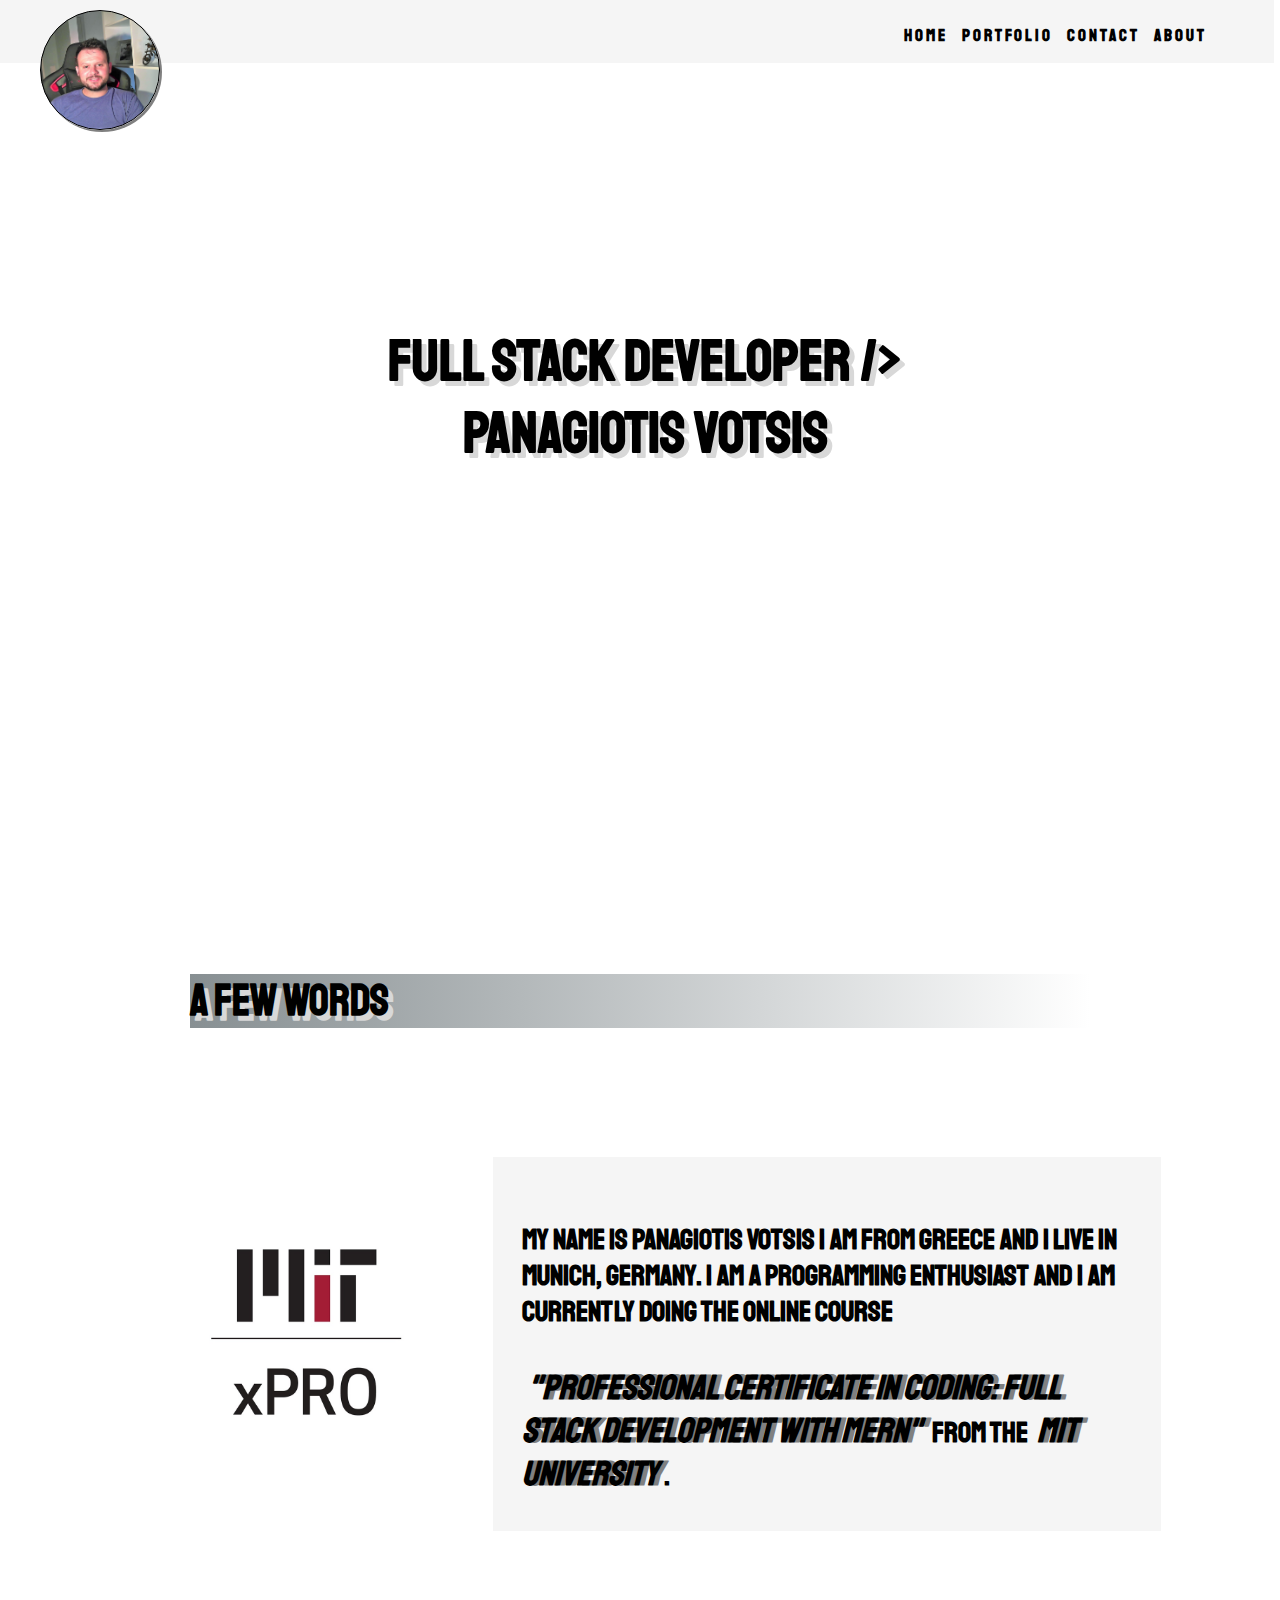
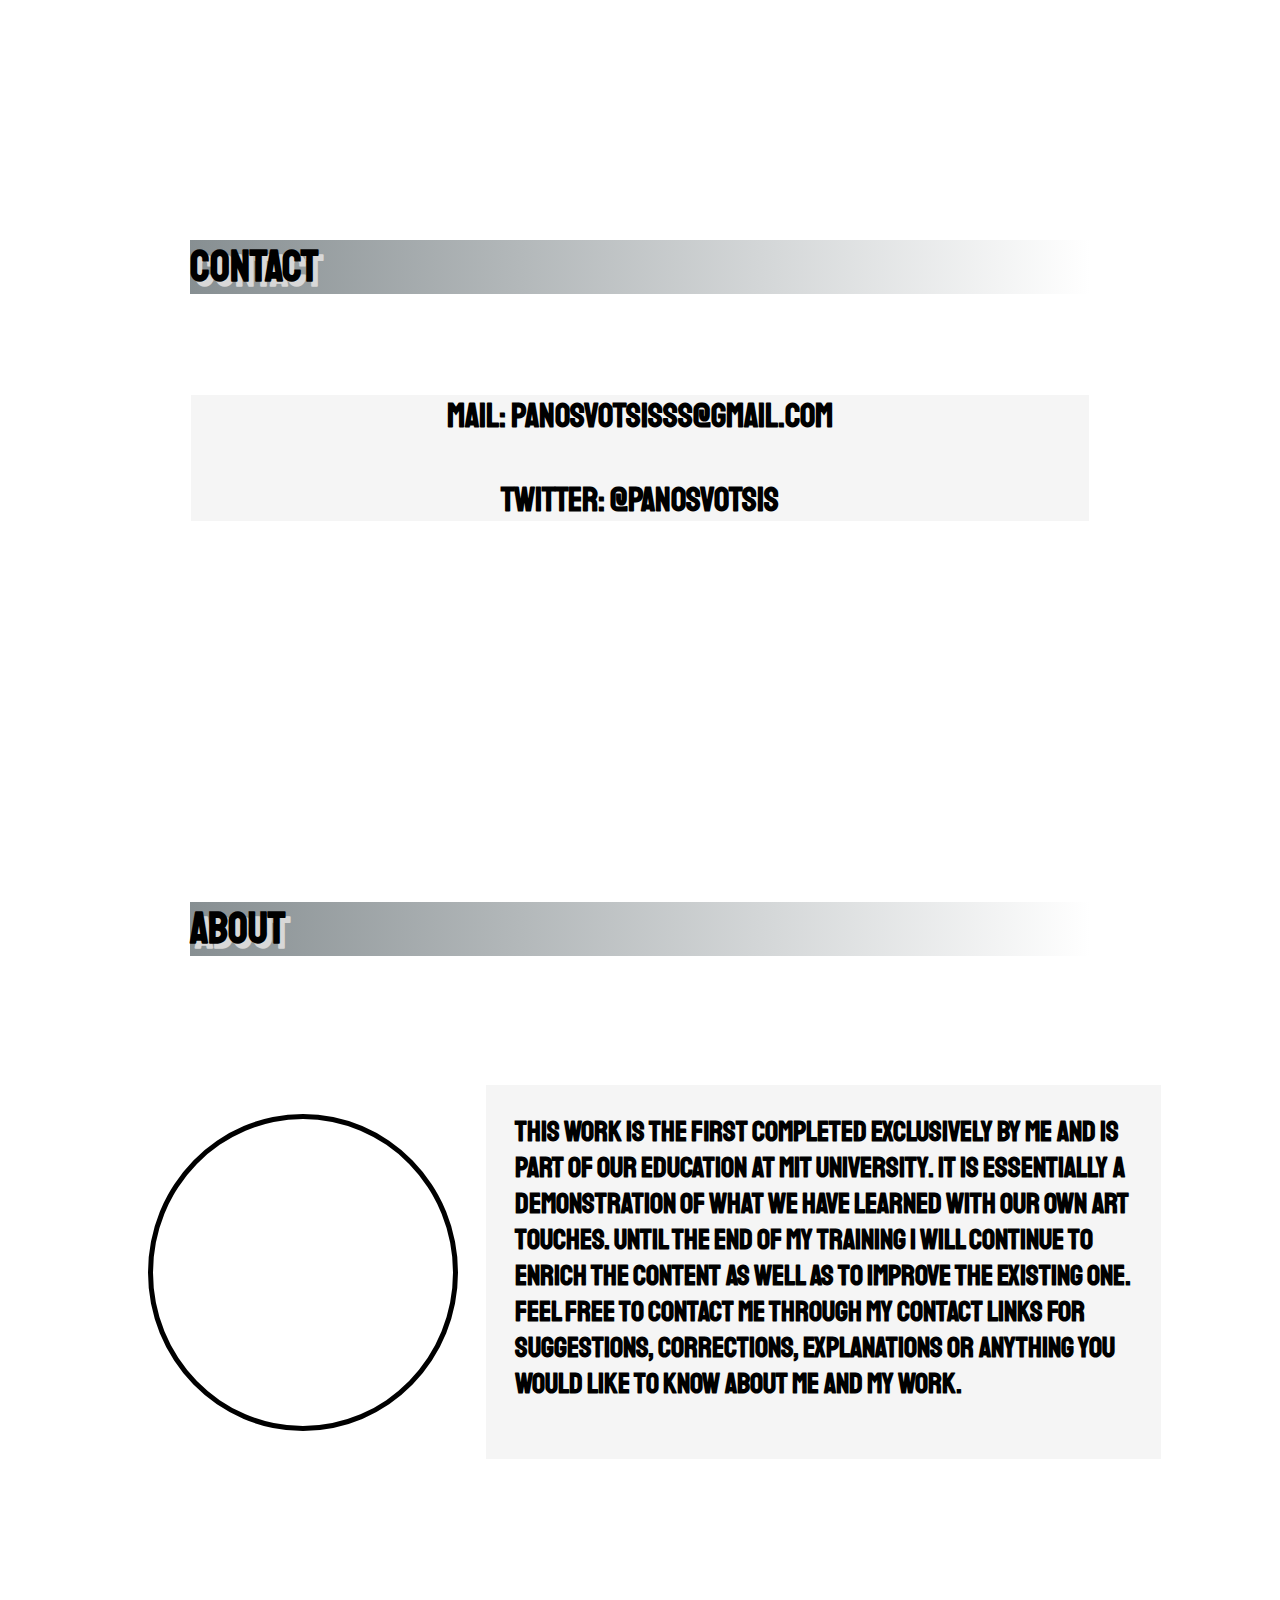
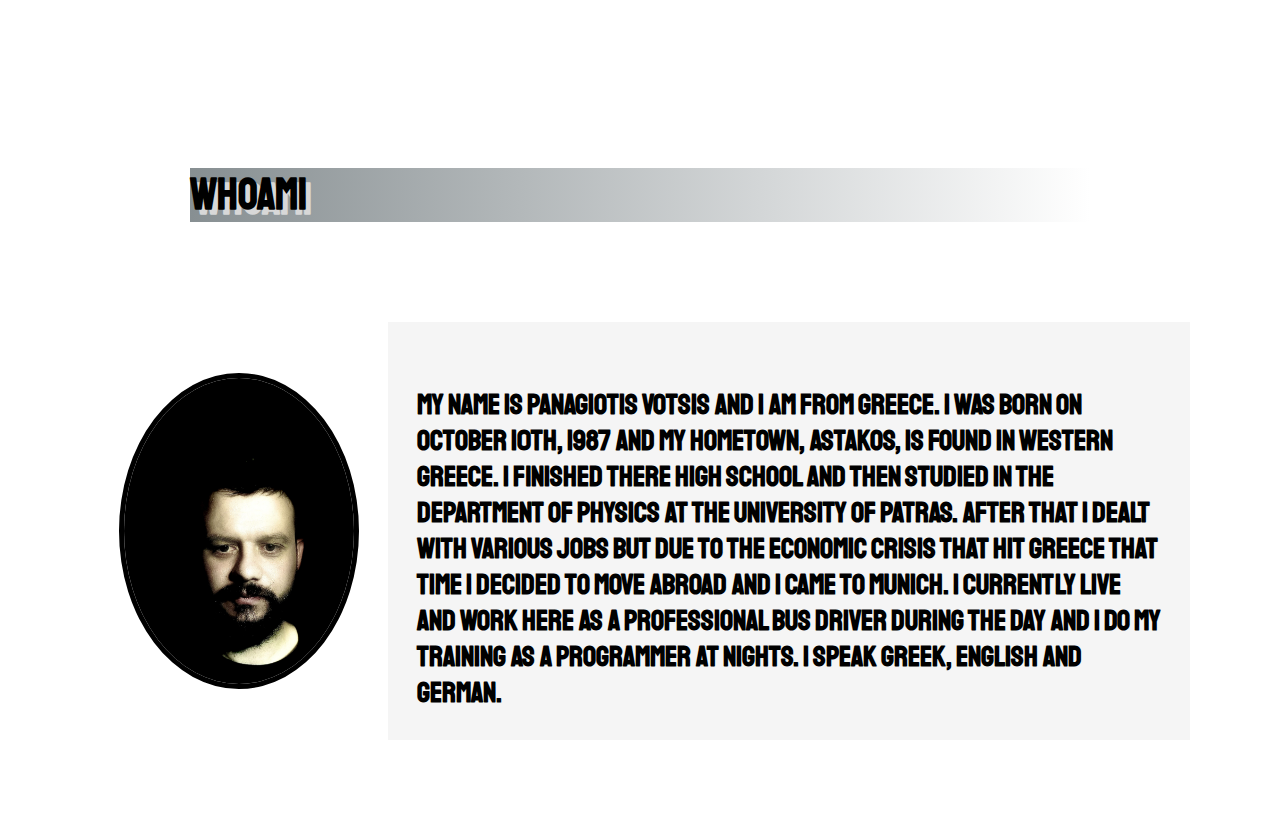
==== index.html @ d3d99af6 "Add files via upload" ====
<!DOCTYPE html>
<html lang="en">
<head>
    <meta charset="UTF-8">
    <meta http-equiv="X-UA-Compatible" content="IE=edge">
    <meta name="viewport" content="width=device-width, initial-scale=1.0">
    <link rel="stylesheet" href="styles.css">
    <link rel="preconnect" href="https://fonts.gstatic.com">
    <link href="https://fonts.googleapis.com/css2?family=Staatliches&display=swap" rel="stylesheet">
    <link href="https://fonts.googleapis.com/css2?family=Sacramento&display=swap" rel="stylesheet">
    <title>PV</title>
</head>
<body>
    <div class="navbar">
        <header>
            <div class="wrapper">
                <div class="logo">
                    <p class="logo-name"></p>
                </div>
                <nav>
                    <a href="#banner">Home</a>
                    <a href="portfolio.html">Portfolio</a>
                    <a href="#contact">Contact</a>
                    <a href="#about">About</a>
                </nav>
            </div>     
        </header> 
    </div>
    <div class="grid-container">
        <div class="banner" id="banner">
            <h1>Full Stack Developer /></h1>
            <h1>Panagiotis Votsis</h1>
        </div>
    </div>
        <div class="biography" id="biography">
            <h2>A few words</h2>
            <div class = "biography2"><img src="MITxPROicon.jpg">
                <p><br>My name is Panagiotis Votsis I am from Greece and I live in Munich, Germany. I am a programming enthusiast and I am currently doing the online course <br><br><span>"Professional Certificate in Coding:  Full Stack Development with MERN"</span> from the <span>MIT University</span>.     
                </p> </div>
            </div>
        <div class="contact" id="contact">
            <h2>Contact</h2>
            <p><h3>Mail: panosvotsisss@gmail.com<br><br>Twitter: @PanosVotsis</h3></p>
        </div>
        <div class="about" id="about">
            <h2>About</h2>
            <div class = "about2"><iframe width="420" height="315" src="https://www.youtube.com/embed/6J3BcZiXvJg" controls></iframe>
            <p> This work is the first completed exclusively by me and is part of our education at MIT University. It is essentially a demonstration of what we have learned with our own art touches. Until the end of my training I will continue to enrich the content as well as to improve the existing one. Feel free to contact me through my contact links for suggestions, corrections, explanations or anything you would like to know about me and my work.</p>
            </div>
        </div>
        <div class="who-am-i" id="who-am-i">
            <h2>Whoami</h2>
            <div class = "whoami"><img src="me2.jpg">
            <p><br>My name is Panagiotis Votsis and I am from Greece. I was born on October 10th, 1987 and my hometown, Astakos, is found in western Greece. I finished there High School and then studied in the department of Physics at the University of Patras. After that I dealt with various jobs but due to the economic crisis that hit Greece that time I decided to move abroad and I came to Munich. I currently live and work here as a professional bus driver during the day and I do my training as a programmer at nights. I speak Greek, English and German. </p>
            </div>
        </div>
        
    </div>
    
</body>
<script src="script.js"></script>

</html>
---- styles.css ----
:root {
    font-size: calc(1em + 1vw);
    overflow: auto;
}


* {
    padding: 0;
    margin: 0;
    font-family: 'Staatliches', cursive;
    font-weight: 700;
    box-sizing: border-box;

    
    
}

body {
    text-align: center;
    background: white;
    display: grid;
    grid-template-rows: minmax(10px, auto);
    
}

/* navbar styles*/
.navbar {
    background-color: whitesmoke;
    grid-row: 1 / 2;
    margin: 0;
    padding: 0;
    position: fixed;
    z-index: 100;
    height: 7vh;
    width: 99.5vw;
    font-size: 0.6em;
    color: black;
    display: block;
}



.logo-name {
    position: absolute;
    top: 10px;
    left: 40px;
    background-image: url("me.jpg");
    background-size: cover;
    padding: 2px;
    color: white;
    border: 1px solid black;
    width: 120px;
    height: 120px;
    border-radius: 50%;
    box-shadow: 2px 2px grey;
    transition: 1000ms;
    
}

.logo-name:hover {

    border: 1px solid white;
    width: 150px;
    height: 150px;
    transform: rotate(360deg);
}



nav {
    position: absolute;
    
    word-spacing: 5px;
    letter-spacing: 2px;
    margin: 10px auto;
    top: 15px;
    left: calc(90vw - 250px);
    
}

nav a {
    
    text-decoration: none;
    padding: 2px;
    font-size: 1em;
    color: black;
    letter-spacing: 3px;
    transition: 1000ms;

}

nav a:hover {
    background: lightgreen;
    color: white;
    background-color: black;
    border-radius: 20%;
    padding: 10px;
    text-shadow: none;
}


/*homepage styles*/
.grid-container {
    display: grid;
    grid-row: 2 / 3;
    font-size: 1rem;
    align-items: center;
    justify-content: center;
    padding-left: 10px;
    
}

h2 {
    margin: 100px;
    text-align: left;
    text-shadow: 5px 5px rgb(216, 216, 216);
    background: linear-gradient(to right, rgb(135, 143, 146), white)


}

.banner {
    
    text-shadow: 5px 5px rgb(216, 216, 216);
    padding: 35vh;
    text-align: center;
    
}

.biography {
    grid-row: 3;
    margin: 10vh;
    text-align: left;
    
}

.biography2 {
    display: flex;
    padding: 1rem;
}

.biography p {
    text-align: left;
    padding: 1rem;
    background: whitesmoke;
}

.biography img {
    border-radius: 50%;
    width: 11em;
    height: 11em;
   
    margin: 1em;
}

.biography p span {
    font-size: 1.2rem;
    font-style: italic;
    text-shadow: 5px 0 grey;
    padding: 0.2rem;
}

.contact {
    grid-row: 4;
    margin: 10vh;   
}

.contact h3 {
    margin: 3em;
    background: whitesmoke;
}

.about {
    grid-row: 5;
    margin: 10vh;
    text-align: left;
}


.about p {
    padding: 1rem;
    background: whitesmoke;
}

.about2 {
    display: flex;
    padding: 1rem;
}

.about iframe {
    border-radius: 50%;
    width: 11em;
    height: 11em;
    border: 5px solid black;
    margin: 1em;
}



.who-am-i {
    grid-row: 6;
    margin: 10vh;
    text-align: left;
}

.who-am-i  p {
    background: whitesmoke;
    padding: 1rem;
}

.who-am-i img {
    border-radius: 50%;
    width: 11em;
    height: 11em;
    border: 5px solid black;
    margin: 1em;
}

.whoami {
    display: flex;
    align-items: center; 
    
 
}    
/*portfolio styles*/
.portfoliowrapper {
    border: 10px solid brown;
    grid-template-rows: minmax(300px, auto);
    background: whitesmoke;
    font-family: Cambria, Cochin, Georgia, Times, 'Times New Roman', serif;
}


.title {
    text-shadow: 5px 5px rgb(216, 216, 216);
    padding: 20vh;
    text-align: center;
    border-bottom: 1px solid grey;
    
}

.pacmen {
   grid-row: 2;
   color: rgb(3, 3, 94);
   text-shadow: -5px 0 white, 0 5px white, 5px 0 white, 0 -5px white;
   padding-top: 100px;
   padding-bottom: 100px;
   border: 10px solid rgb(11, 58, 2);
}

.pacmen a {
    font-size: 1.2em;
    color: black;
    text-shadow: 5px 0 white;
}


.pacmen img {
    
    transform: translateX(0px);
    width: 25vw;
    height: 25vw;
    border-radius: 50%;
    border: 5px solid black;
}



.eyes {
    grid-row: 3;
    color: rgb(3, 3, 94);
    text-shadow: -5px 0 white, 0 5px white, 5px 0 white, 0 -5px white;
    padding-top: 100px;
    padding-bottom: 100px;
    border: 10px solid rgb(27, 2, 87);
}

.eyes a {
    font-size: 1.2em;
    color: black;
    text-shadow: 5px 0 white;
}

.eyes img {
     
    transform: translateX(0px);
    width: 25vw;
    height: 25vw;
    border-radius: 50%;
    border: 5px solid black;
}
 
 

.bus-tracker {
    grid-row: 4;
    color: rgb(3, 3, 94);
    text-shadow: -5px 0 white, 0 5px white, 5px 0 white, 0 -5px white;
    padding-top: 100px;
    padding-bottom: 100px;
    border: 10px solid rgb(42, 85, 165);
}

.bus-tracker a {
    font-size: 1.2em;
    color: black;
    text-shadow: 5px 0 white;
}
 
.bus-tracker img {
 
    transform: translateX(0px);
    width: 25vw;
    height: 25vw;
    border-radius: 50%;
    border: 5px solid black;
    
}
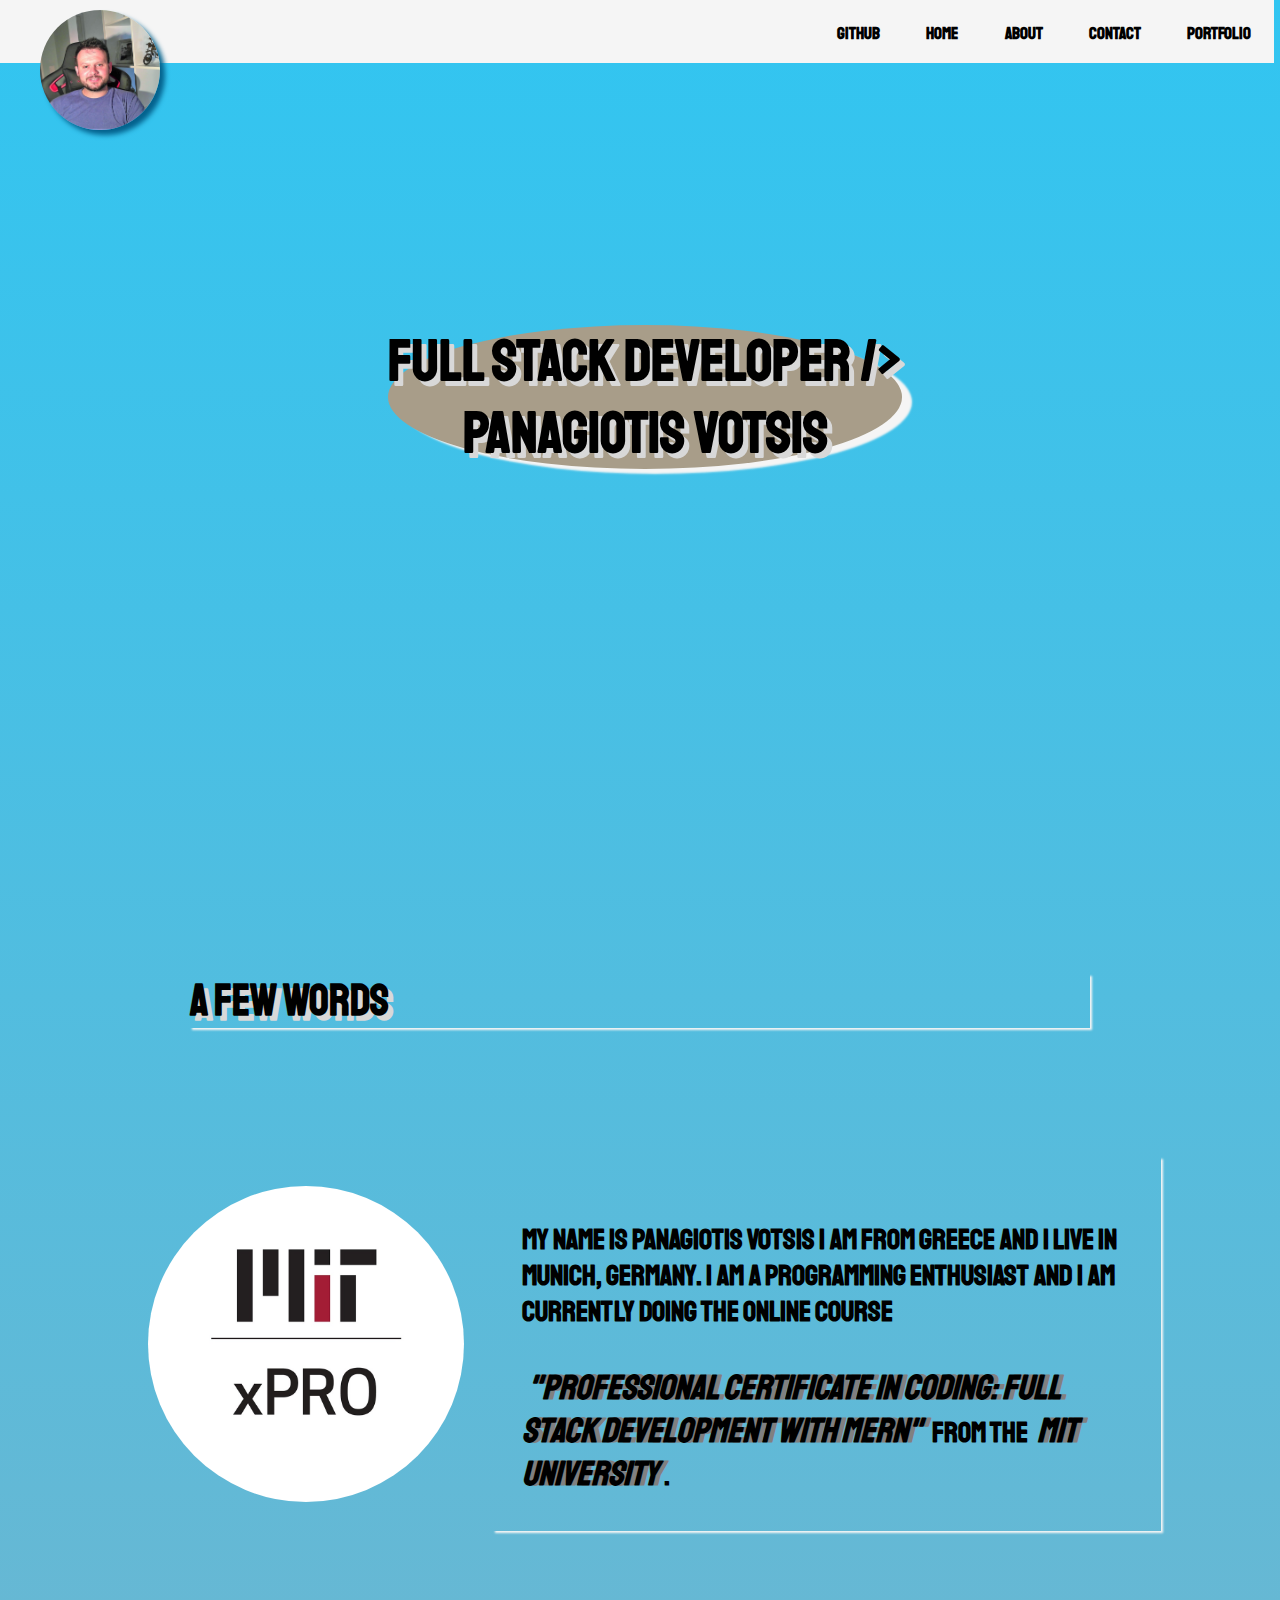
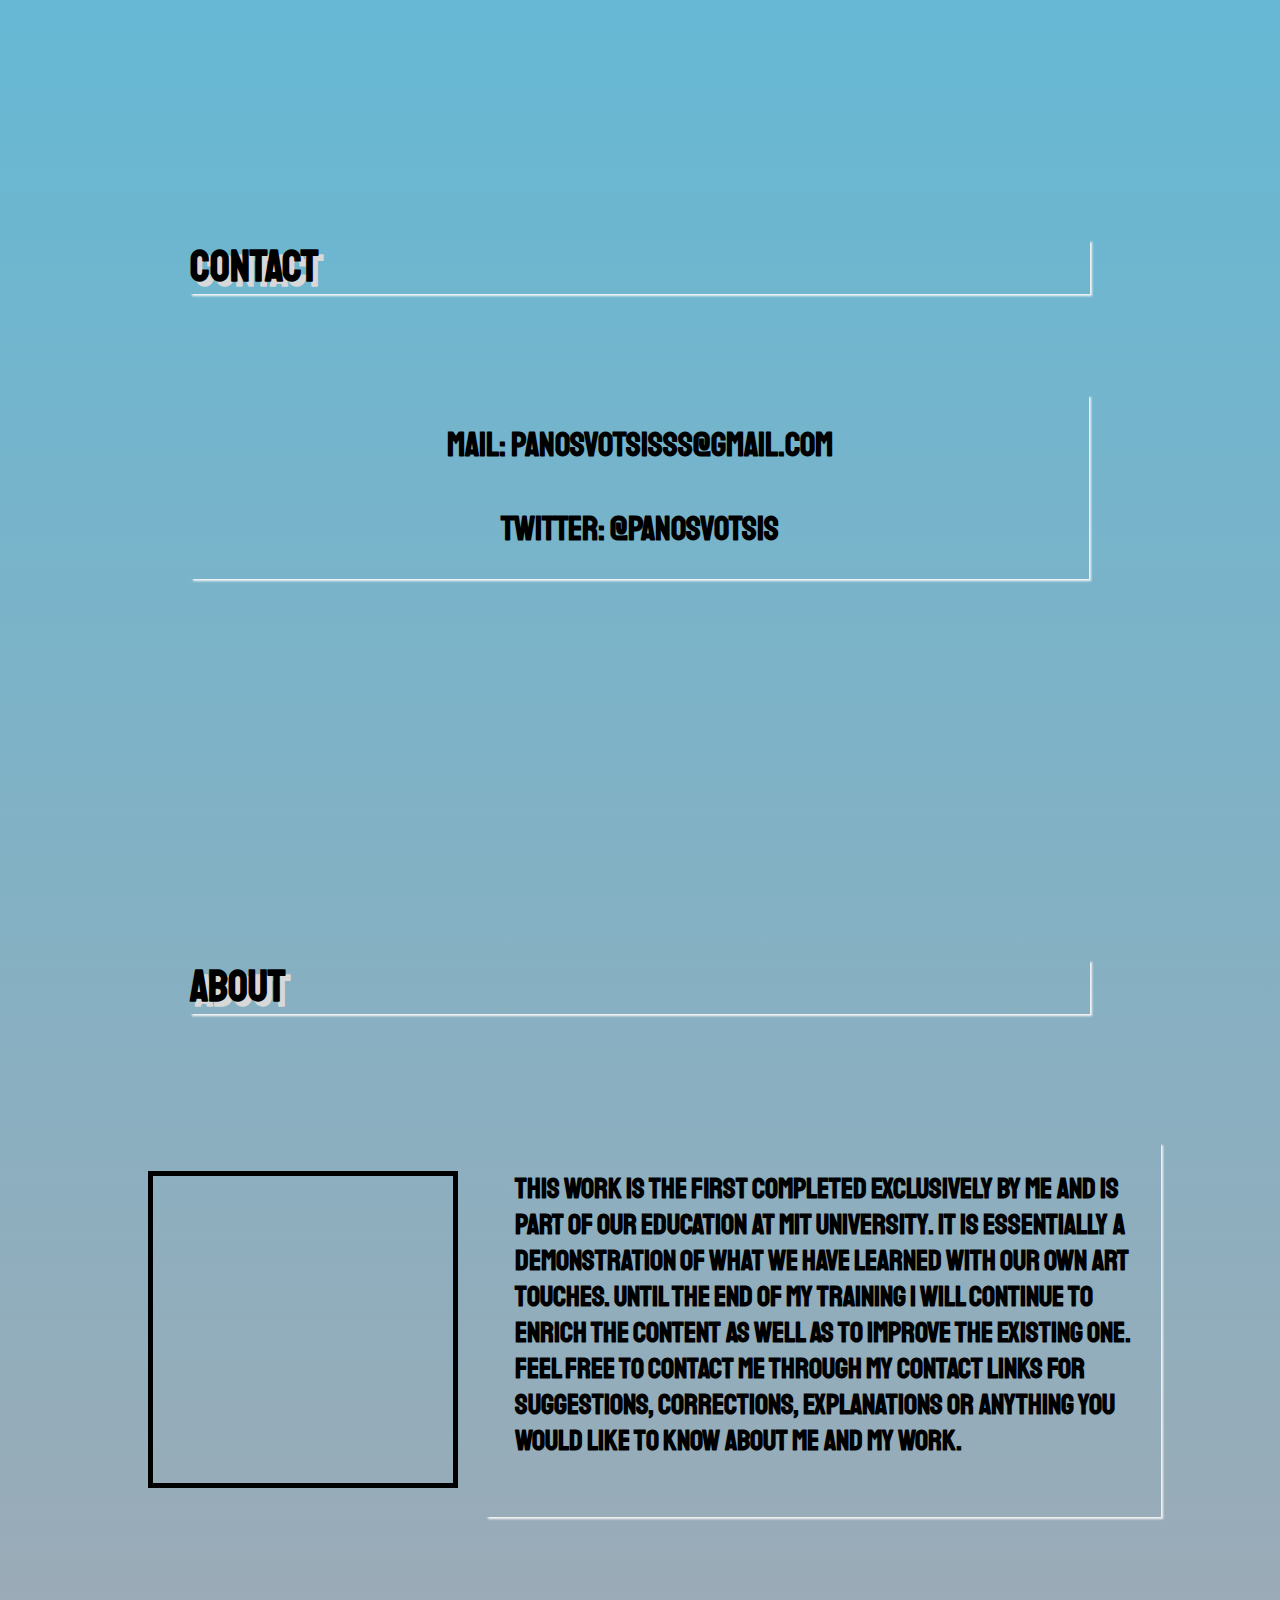
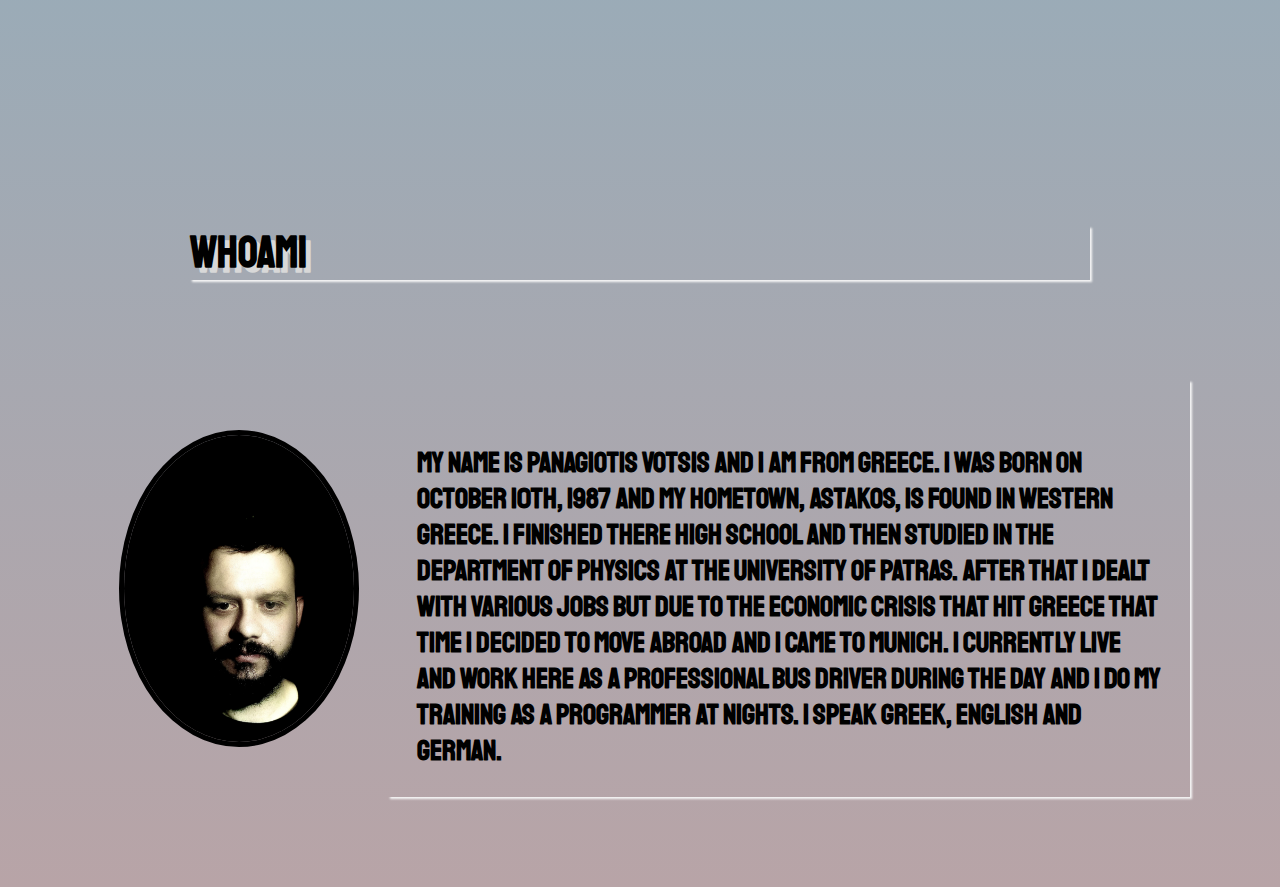
==== commit 481b0a68: "Update index.html" ====
--- a/index.html
+++ b/index.html
@@ -17,12 +17,16 @@
                 <div class="logo">
                     <p class="logo-name"></p>
                 </div>
-                <nav>
-                    <a href="#banner">Home</a>
-                    <a href="portfolio.html">Portfolio</a>
-                    <a href="#contact">Contact</a>
-                    <a href="#about">About</a>
-                </nav>
+                <div class="nav-list">
+                    <nav>
+                       
+                        <a href="portfolio.html">Portfolio</a>
+                        <a href="#contact">Contact</a>
+                        <a href="#about">About</a>
+                        <a href="#banner">Home</a>
+                        <a href="https://github.com/votsisp">Github</a>
+                    </nav>
+                </div>    
             </div>     
         </header> 
     </div>
@@ -60,4 +64,4 @@
 </body>
 <script src="script.js"></script>
 
-</html>+</html>
--- a/styles.css
+++ b/styles.css
@@ -20,13 +20,13 @@
     background: white;
     display: grid;
     grid-template-rows: minmax(10px, auto);
+    background: linear-gradient(to bottom, rgb(49, 197, 241), rgb(184, 164, 167));
     
 }
 
 /* navbar styles*/
 .navbar {
     background-color: whitesmoke;
-    grid-row: 1 / 2;
     margin: 0;
     padding: 0;
     position: fixed;
@@ -35,7 +35,6 @@
     width: 99.5vw;
     font-size: 0.6em;
     color: black;
-    display: block;
 }
 
 
@@ -48,53 +47,35 @@
     background-size: cover;
     padding: 2px;
     color: white;
-    border: 1px solid black;
     width: 120px;
     height: 120px;
     border-radius: 50%;
-    box-shadow: 2px 2px grey;
+    box-shadow: 5px 5px 5px rgb(4, 98, 141);
     transition: 1000ms;
     
 }
 
 .logo-name:hover {
-
-    border: 1px solid white;
     width: 150px;
     height: 150px;
     transform: rotate(360deg);
 }
 
 
-
-nav {
-    position: absolute;
-    
-    word-spacing: 5px;
-    letter-spacing: 2px;
-    margin: 10px auto;
-    top: 15px;
-    left: calc(90vw - 250px);
-    
-}
-
 nav a {
-    
+    float: right;
+    justify-content: center;
+    color: black; 
+    padding: 0.3rem;
+    margin: 0.5rem;
     text-decoration: none;
-    padding: 2px;
-    font-size: 1em;
-    color: black;
-    letter-spacing: 3px;
-    transition: 1000ms;
-
 }
 
 nav a:hover {
-    background: lightgreen;
+    
     color: white;
     background-color: black;
-    border-radius: 20%;
-    padding: 10px;
+    border-radius: 50%;
     text-shadow: none;
 }
 
@@ -114,42 +95,54 @@
     margin: 100px;
     text-align: left;
     text-shadow: 5px 5px rgb(216, 216, 216);
+    
+}
+
+.grid-container h2 {
     background: linear-gradient(to right, rgb(135, 143, 146), white)
-
-
 }
 
 .banner {
     
     text-shadow: 5px 5px rgb(216, 216, 216);
-    padding: 35vh;
+    margin: 35vh;
     text-align: center;
-    
-}
+    border-radius: 50%;
+    background: rgb(168, 157, 137);
+    box-shadow: 10px 5px 2px whitesmoke;
+    animation: bg-animation 30000ms linear infinite alternate;
+}
+
 
 .biography {
     grid-row: 3;
     margin: 10vh;
     text-align: left;
-    
-}
+}    
 
 .biography2 {
     display: flex;
     padding: 1rem;
 }
 
+.biography h2 {
+    background: transparent;
+    box-shadow: 2px 2px 2px whitesmoke;
+    
+}
+
+
 .biography p {
     text-align: left;
     padding: 1rem;
-    background: whitesmoke;
+    background: transparent;
+    box-shadow: 2px 2px 2px whitesmoke;
 }
 
 .biography img {
     border-radius: 50%;
     width: 11em;
     height: 11em;
-   
     margin: 1em;
 }
 
@@ -162,12 +155,21 @@
 
 .contact {
     grid-row: 4;
-    margin: 10vh;   
+    margin: 10vh; 
+    
+}
+
+.contact h2 {
+    background: transparent;
+    box-shadow: 2px 2px 2px whitesmoke;
 }
 
 .contact h3 {
     margin: 3em;
-    background: whitesmoke;
+    background: transparent;
+    box-shadow: 2px 2px 2px whitesmoke;
+    padding: 1rem; 
+    
 }
 
 .about {
@@ -176,10 +178,16 @@
     text-align: left;
 }
 
+.about h2 {
+    background: transparent;
+    box-shadow: 2px 2px 2px whitesmoke;
+    
+}
 
 .about p {
     padding: 1rem;
-    background: whitesmoke;
+    background: transparent;
+    box-shadow: 2px 2px 2px whitesmoke;
 }
 
 .about2 {
@@ -188,7 +196,6 @@
 }
 
 .about iframe {
-    border-radius: 50%;
     width: 11em;
     height: 11em;
     border: 5px solid black;
@@ -203,8 +210,14 @@
     text-align: left;
 }
 
+.who-am-i h2 {
+    background: transparent;
+    box-shadow: 2px 2px 2px whitesmoke;
+}
+
 .who-am-i  p {
-    background: whitesmoke;
+    background: transparent;
+    box-shadow: 2px 2px 2px whitesmoke;
     padding: 1rem;
 }
 
@@ -224,9 +237,9 @@
 }    
 /*portfolio styles*/
 .portfoliowrapper {
-    border: 10px solid brown;
+    
     grid-template-rows: minmax(300px, auto);
-    background: whitesmoke;
+    
     font-family: Cambria, Cochin, Georgia, Times, 'Times New Roman', serif;
 }
 
@@ -235,7 +248,12 @@
     text-shadow: 5px 5px rgb(216, 216, 216);
     padding: 20vh;
     text-align: center;
-    border-bottom: 1px solid grey;
+    box-shadow: 0px 10px 10px rgb(49, 197, 241);
+    background: linear-gradient(to bottom, rgb(214, 178, 61), white, rgb(49, 197, 241));
+}
+
+.title h1 {
+    transform: translateY(-50px);
     
 }
 
@@ -245,7 +263,6 @@
    text-shadow: -5px 0 white, 0 5px white, 5px 0 white, 0 -5px white;
    padding-top: 100px;
    padding-bottom: 100px;
-   border: 10px solid rgb(11, 58, 2);
 }
 
 .pacmen a {
@@ -272,7 +289,7 @@
     text-shadow: -5px 0 white, 0 5px white, 5px 0 white, 0 -5px white;
     padding-top: 100px;
     padding-bottom: 100px;
-    border: 10px solid rgb(27, 2, 87);
+    
 }
 
 .eyes a {
@@ -298,7 +315,7 @@
     text-shadow: -5px 0 white, 0 5px white, 5px 0 white, 0 -5px white;
     padding-top: 100px;
     padding-bottom: 100px;
-    border: 10px solid rgb(42, 85, 165);
+    
 }
 
 .bus-tracker a {
@@ -317,3 +334,22 @@
     
 }
  
+button {
+    background: red;
+    font-size: 1rem;
+    width: 2em;
+    height: 2em;
+    border-radius: 50%;
+    margin: 0.5rem;
+}
+
+@keyframes bg-animation {
+    0%  { transform: translateX(0);
+    }
+    50% { 
+        transform: translateX(80%);
+    }   
+    100%{ 
+        transform: translateX(-80%);
+    }
+}
